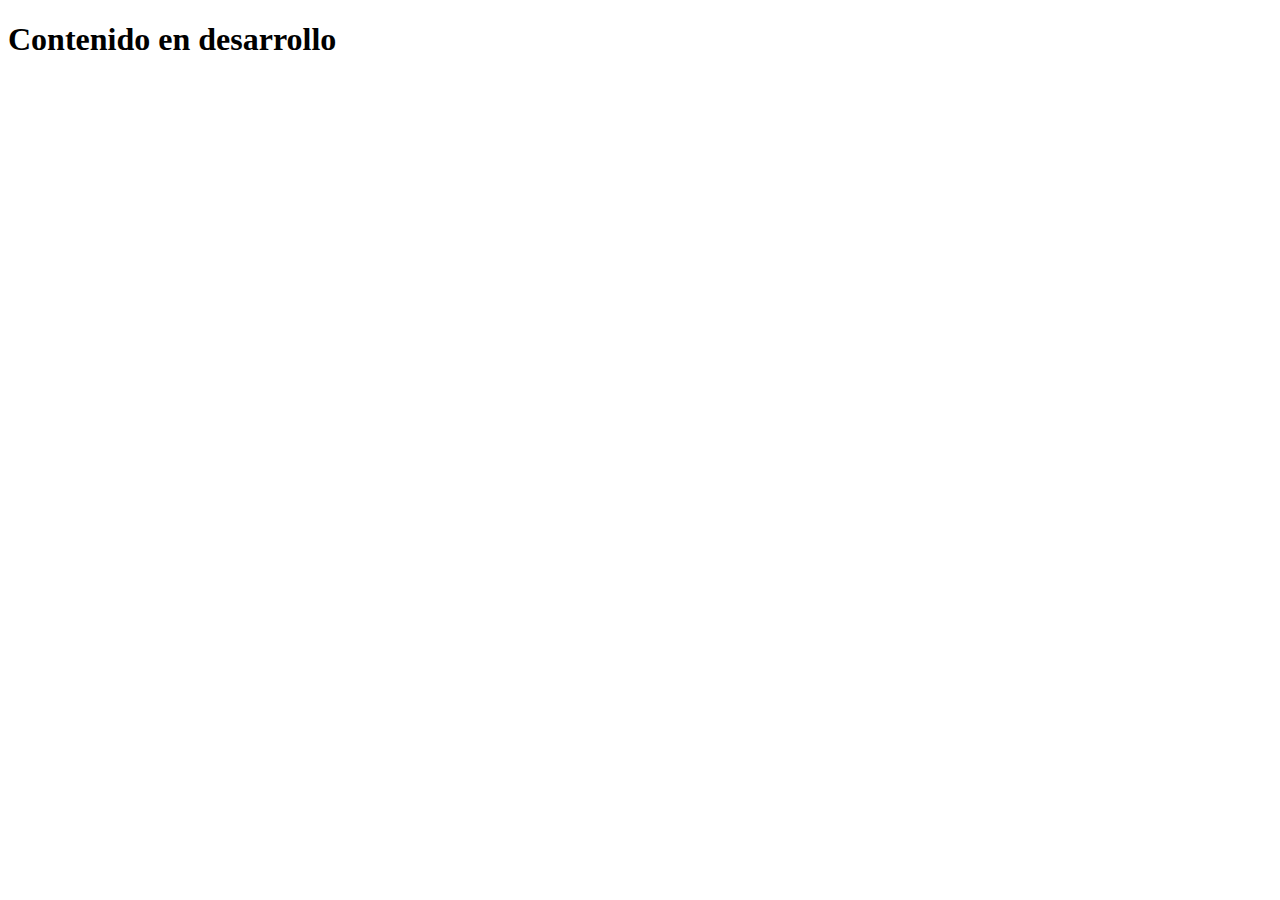
==== index.html @ 1858ffa7 "Contenido en desarrollo" ====
<!DOCTYPE html>
<html lang="en">
  <head>
    <meta charset="UTF-8" />
    <meta http-equiv="X-UA-Compatible" content="IE=edge" />
    <meta name="viewport" content="width=device-width, initial-scale=1.0" />
    <title>Enterprise landing</title>
  </head>
  <body>
    <h1>Contenido en desarrollo</h1>
  </body>
</html>
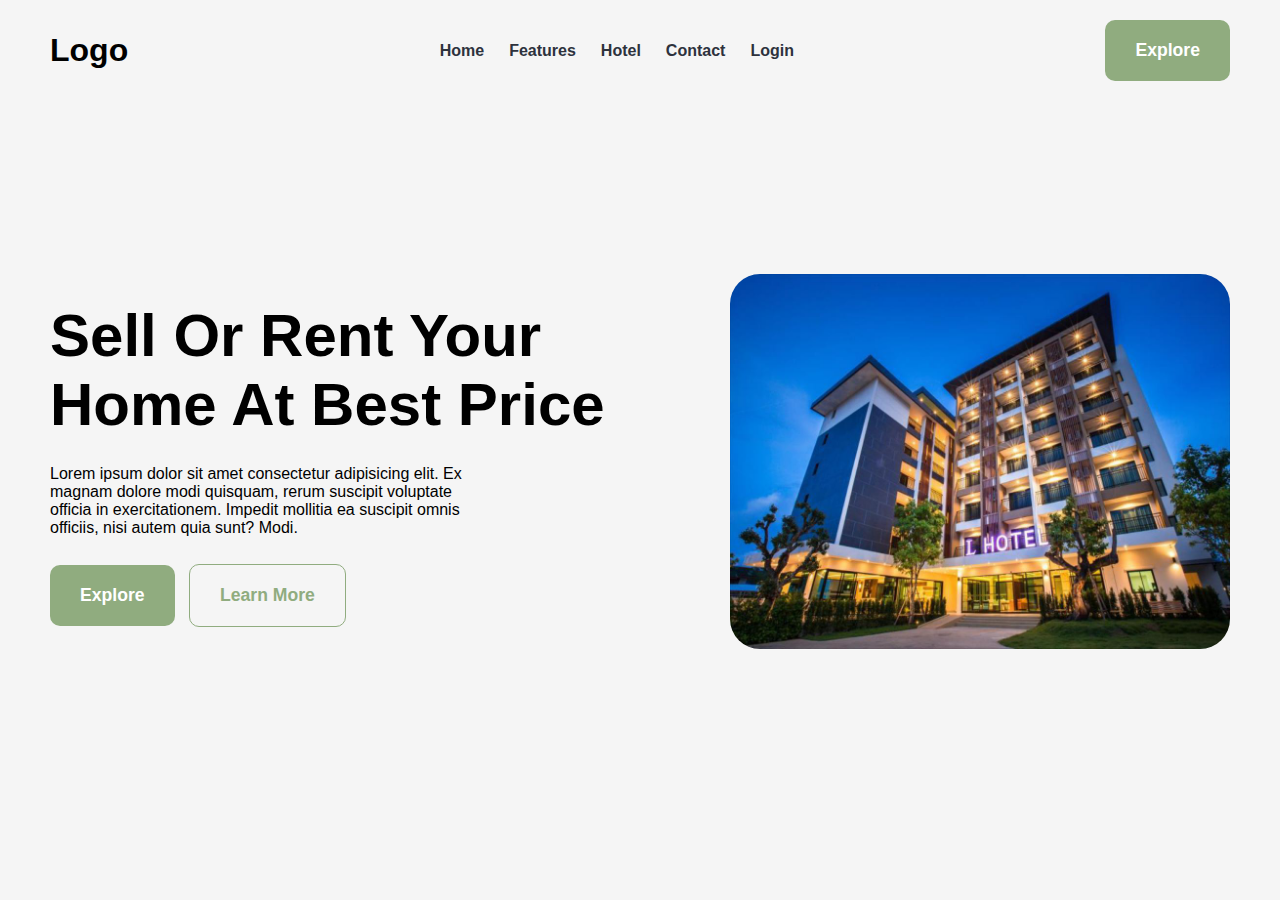
==== commit 6e8b52f1: "Pagina" ====
--- a/index.html
+++ b/index.html
@@ -5,8 +5,86 @@
     <meta http-equiv="X-UA-Compatible" content="IE=edge" />
     <meta name="viewport" content="width=device-width, initial-scale=1.0" />
     <title>Enterprise landing</title>
+    <link rel="stylesheet" href="./css/index.css" />
+    <link rel="preconnect" href="https://fonts.googleapis.com" />
+    <link rel="preconnect" href="https://fonts.gstatic.com" crossorigin />
+    <link
+      href="https://fonts.googleapis.com/css2?family=Instrument+Sans:wght@700&display=swap"
+      rel="stylesheet"
+    />
   </head>
   <body>
-    <h1>Contenido en desarrollo</h1>
+    <header>
+      <nav class="header_menu">
+        <div>
+          <h1>Logo</h1>
+        </div>
+        <div class="header_menu__links">
+          <a href="#">Home</a>
+          <a href="#">Features</a>
+          <a href="#">Hotel</a>
+          <a href="html/contact.html">Contact</a>
+          <a href="#">Login</a>
+        </div>
+        <div>
+          <a href="index.html">
+            <button class="btn">Explore</button>
+          </a>
+        </div>
+      </nav>
+      <!-- <div id="toggle-menu" class="toggle-menu">
+        <input type="checkbox" id="menu-toggle" />
+
+        <label for="menu-toggle" class="menu-icon">
+          <img src="assets/menu.png" alt="" srcset="" />
+        </label>
+      </div> -->
+      <nav class="responsive-menu">
+        <ul>
+          <li class="responsive-menu__item">
+            <a href="#" class="responsive-menu__link">Home</a>
+          </li>
+          <li class="responsive-menu__item">
+            <a href="#" class="responsive-menu__link">Features</a>
+          </li>
+          <li class="responsive-menu__item">
+            <a href="#" class="responsive-menu__link">Hotel</a>
+          </li>
+          <li class="responsive-menu__item">
+            <a href="#" class="responsive-menu__link">Contact</a>
+          </li>
+          <li class="responsive-menu__item">
+            <a href="#" class="responsive-menu__link">Login</a>
+          </li>
+          <li class="responsive-menu__item">
+            <a href="#" class="responsive-menu__link">Explore</a>
+          </li>
+        </ul>
+      </nav>
+    </header>
+
+    <main class="main_container">
+      <div class="main_content">
+        <div class="main_container__info">
+          <h1>
+            Sell Or Rent Your <br />
+            Home At Best Price
+          </h1>
+          <p>
+            Lorem ipsum dolor sit amet consectetur adipisicing elit. Ex magnam
+            dolore modi quisquam, rerum suscipit voluptate officia in
+            exercitationem. Impedit mollitia ea suscipit omnis officiis, nisi
+            autem quia sunt? Modi.
+          </p>
+          <div>
+            <button class="btn">Explore</button>
+            <button class="btn --learn">Learn More</button>
+          </div>
+        </div>
+        <div class="main_container__img">
+          <img src="./assets/hotel.jpg" alt="" />
+        </div>
+      </div>
+    </main>
   </body>
 </html>
--- a/css/index.css
+++ b/css/index.css
@@ -0,0 +1,193 @@
+* {
+  margin: 0;
+  padding: 0;
+}
+
+body {
+  background-color: #f5f5f5;
+  font-family: "Instrument Sans", sans-serif;
+  font-family: "Roboto", sans-serif;
+  height: 100vh;
+  margin-left: 50px;
+  margin-right: 50px;
+}
+
+.header_menu {
+  display: flex;
+
+  justify-content: space-between;
+  align-items: center;
+
+  padding-top: 20px;
+
+  font-weight: bold;
+}
+
+.btn {
+  background: #90ac7f;
+  border-radius: 10px;
+  padding: 20px 30px;
+  font-size: 1.1rem;
+  border: none;
+  color: white;
+  font-weight: bold;
+  cursor: pointer;
+}
+
+.--learn {
+  background-color: #f5f5f5;
+  border: 1px solid #90ac7f;
+  color: #90ac7f;
+  margin-left: 10px;
+}
+
+.header_menu a {
+  text-decoration: none;
+  color: #2d323d;
+}
+
+.header_menu__links {
+  display: flex;
+  gap: 25px;
+  align-items: center;
+}
+.btn:hover {
+  background-color: #27ae60;
+}
+
+/* */
+
+.main_container {
+  display: flex;
+  align-items: center;
+  margin: auto;
+  height: 85%;
+}
+.main_content {
+  display: flex;
+}
+.main_container__info {
+  display: flex;
+  flex-direction: column;
+  justify-items: start;
+  margin-right: 50px;
+  height: auto;
+  justify-content: space-evenly;
+}
+
+.main_container__info p {
+  width: 70%;
+}
+
+.main_container .main_container__img img {
+  width: 500px;
+  border-radius: 30px;
+}
+
+.main_container h1 {
+  font-size: 60px;
+}
+
+/* responsive menu */
+
+.responsive-menu {
+  margin-top: 0;
+  margin-bottom: 0;
+  padding-left: 0;
+  display: flex;
+  flex-direction: column;
+  background-color: #90ac7f;
+  align-items: center;
+  text-align: center;
+  display: none;
+}
+
+.responsive-menu ul {
+  list-style: none;
+}
+
+.responsive-menu__link {
+  color: black;
+  text-transform: uppercase;
+  text-decoration: none;
+  color: white;
+  font-weight: bold;
+}
+
+.responsive-menu__item {
+  padding: 1em;
+}
+
+.toggle-menu {
+  width: 40px;
+}
+
+.toggle-menu img {
+  max-width: 100%;
+  cursor: pointer;
+  padding-top: 20px;
+}
+
+/* Media query */
+
+@media only screen and (max-width: 1026px) {
+  .main_container__info {
+    order: 1;
+    width: 100%;
+    align-items: center;
+    text-align: center;
+    justify-content: space-evenly;
+  }
+
+  .main_container__info p {
+    width: 100%;
+    margin: 30px 0px;
+  }
+
+  .main_content {
+    flex-wrap: wrap;
+    justify-content: center;
+    align-content: space-around;
+    height: 100%;
+  }
+
+  .main_container .main_container__img img {
+    width: 350px;
+
+    border-radius: 30px;
+  }
+}
+
+@media only screen and (max-width: 1210px) {
+  .main_container h1 {
+    font-size: 45px;
+  }
+}
+
+@media only screen and (max-width: 736px) {
+  .header_menu__links {
+    display: none;
+  }
+
+  .main_container__info {
+    margin-right: 0;
+  }
+}
+
+@media only screen and (max-width: 582px) {
+  .main_container .main_container__img img {
+    width: 250px;
+  }
+
+  .main_container h1 {
+    font-size: 30px;
+  }
+
+  .main_container p {
+    font-size: 11px;
+  }
+
+  .main_container {
+    margin-top: 20px;
+  }
+}
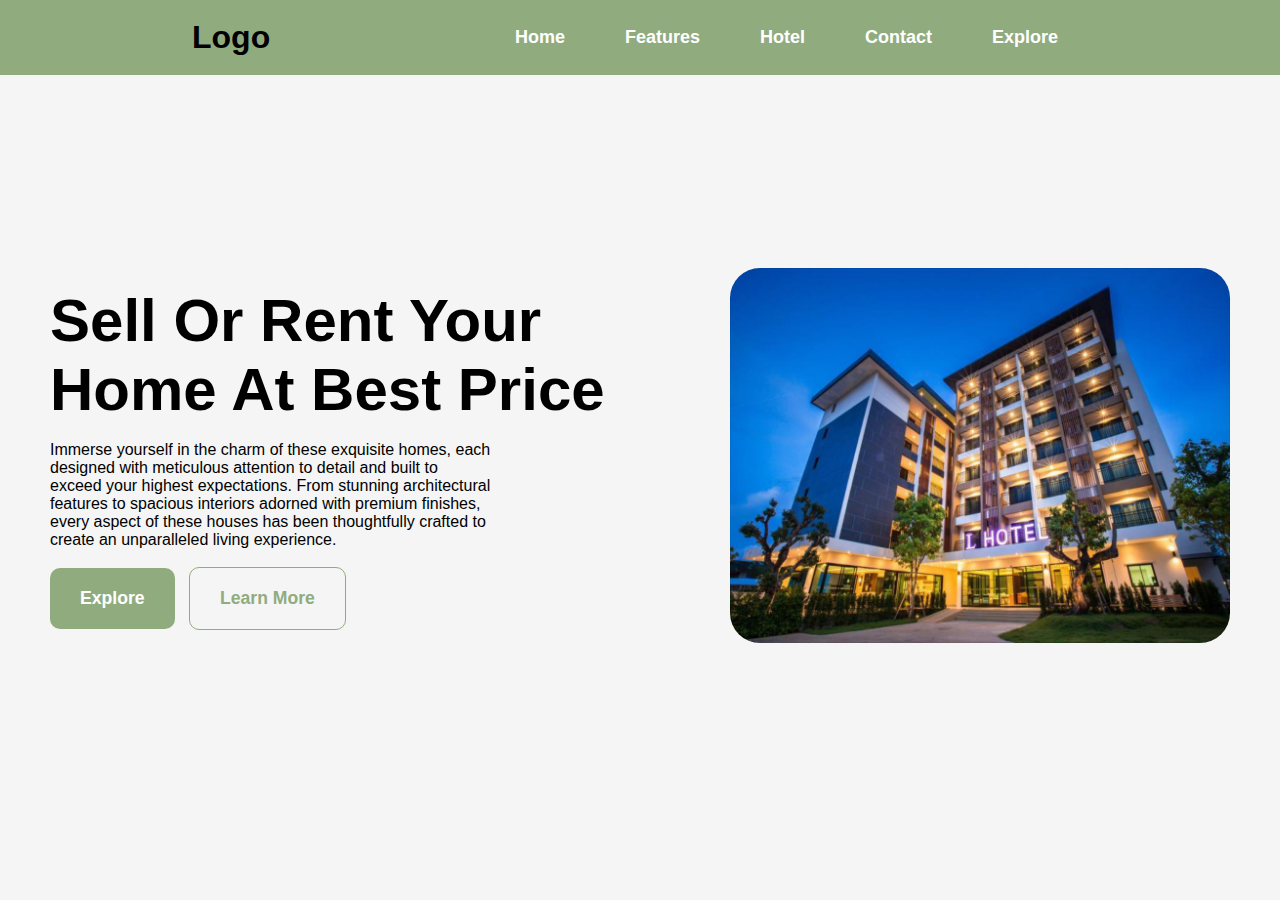
==== commit a9da2f45: "Update" ====
--- a/index.html
+++ b/index.html
@@ -15,49 +15,34 @@
   </head>
   <body>
     <header>
-      <nav class="header_menu">
+      <input type="checkbox" id="toggle" />
+
+      <nav>
         <div>
           <h1>Logo</h1>
         </div>
-        <div class="header_menu__links">
-          <a href="#">Home</a>
-          <a href="#">Features</a>
-          <a href="#">Hotel</a>
-          <a href="html/contact.html">Contact</a>
-          <a href="#">Login</a>
-        </div>
-        <div>
-          <a href="index.html">
-            <button class="btn">Explore</button>
-          </a>
-        </div>
-      </nav>
-      <!-- <div id="toggle-menu" class="toggle-menu">
-        <input type="checkbox" id="menu-toggle" />
 
-        <label for="menu-toggle" class="menu-icon">
-          <img src="assets/menu.png" alt="" srcset="" />
+        <label class="navbar-toggler" for="toggle">
+          <span class="bar"></span>
+          <span class="bar"></span>
+          <span class="bar"></span>
         </label>
-      </div> -->
-      <nav class="responsive-menu">
-        <ul>
-          <li class="responsive-menu__item">
-            <a href="#" class="responsive-menu__link">Home</a>
+
+        <ul class="nav-list">
+          <li class="nav-item">
+            <a class="nav-link">Home</a>
           </li>
-          <li class="responsive-menu__item">
-            <a href="#" class="responsive-menu__link">Features</a>
+          <li class="nav-item">
+            <a class="nav-link">Features</a>
           </li>
-          <li class="responsive-menu__item">
-            <a href="#" class="responsive-menu__link">Hotel</a>
+          <li class="nav-item">
+            <a class="nav-link">Hotel</a>
           </li>
-          <li class="responsive-menu__item">
-            <a href="#" class="responsive-menu__link">Contact</a>
+          <li class="nav-item">
+            <a href="html/contact.html" class="nav-link">Contact</a>
           </li>
-          <li class="responsive-menu__item">
-            <a href="#" class="responsive-menu__link">Login</a>
-          </li>
-          <li class="responsive-menu__item">
-            <a href="#" class="responsive-menu__link">Explore</a>
+          <li class="nav-item">
+            <a class="nav-link" href="index.html">Explore</a>
           </li>
         </ul>
       </nav>
@@ -71,10 +56,12 @@
             Home At Best Price
           </h1>
           <p>
-            Lorem ipsum dolor sit amet consectetur adipisicing elit. Ex magnam
-            dolore modi quisquam, rerum suscipit voluptate officia in
-            exercitationem. Impedit mollitia ea suscipit omnis officiis, nisi
-            autem quia sunt? Modi.
+            Immerse yourself in the charm of these exquisite homes, each
+            designed with meticulous attention to detail and built to exceed
+            your highest expectations. From stunning architectural features to
+            spacious interiors adorned with premium finishes, every aspect of
+            these houses has been thoughtfully crafted to create an unparalleled
+            living experience.
           </p>
           <div>
             <button class="btn">Explore</button>
--- a/css/index.css
+++ b/css/index.css
@@ -1,6 +1,10 @@
 * {
   margin: 0;
   padding: 0;
+  border: 0;
+  outline: 0;
+  list-style: none;
+  text-decoration: none;
 }
 
 body {
@@ -8,19 +12,8 @@
   font-family: "Instrument Sans", sans-serif;
   font-family: "Roboto", sans-serif;
   height: 100vh;
-  margin-left: 50px;
-  margin-right: 50px;
-}
-
-.header_menu {
-  display: flex;
-
-  justify-content: space-between;
-  align-items: center;
-
-  padding-top: 20px;
-
-  font-weight: bold;
+  position: relative;
+  z-index: -10;
 }
 
 .btn {
@@ -41,20 +34,6 @@
   margin-left: 10px;
 }
 
-.header_menu a {
-  text-decoration: none;
-  color: #2d323d;
-}
-
-.header_menu__links {
-  display: flex;
-  gap: 25px;
-  align-items: center;
-}
-.btn:hover {
-  background-color: #27ae60;
-}
-
 /* */
 
 .main_container {
@@ -62,9 +41,14 @@
   align-items: center;
   margin: auto;
   height: 85%;
+  margin-left: 50px;
+  margin-right: 50px;
+  position: relative;
+  z-index: -10;
 }
 .main_content {
   display: flex;
+  z-index: -2;
 }
 .main_container__info {
   display: flex;
@@ -86,46 +70,6 @@
 
 .main_container h1 {
   font-size: 60px;
-}
-
-/* responsive menu */
-
-.responsive-menu {
-  margin-top: 0;
-  margin-bottom: 0;
-  padding-left: 0;
-  display: flex;
-  flex-direction: column;
-  background-color: #90ac7f;
-  align-items: center;
-  text-align: center;
-  display: none;
-}
-
-.responsive-menu ul {
-  list-style: none;
-}
-
-.responsive-menu__link {
-  color: black;
-  text-transform: uppercase;
-  text-decoration: none;
-  color: white;
-  font-weight: bold;
-}
-
-.responsive-menu__item {
-  padding: 1em;
-}
-
-.toggle-menu {
-  width: 40px;
-}
-
-.toggle-menu img {
-  max-width: 100%;
-  cursor: pointer;
-  padding-top: 20px;
 }
 
 /* Media query */
@@ -165,10 +109,6 @@
 }
 
 @media only screen and (max-width: 736px) {
-  .header_menu__links {
-    display: none;
-  }
-
   .main_container__info {
     margin-right: 0;
   }
@@ -191,3 +131,115 @@
     margin-top: 20px;
   }
 }
+
+/* ----------------------------------------- */
+
+nav {
+  display: flex;
+  justify-content: space-between;
+  padding: 0 15%;
+  height: 75px;
+  line-height: 75px;
+  background: #90ac7f;
+}
+
+nav .navbar-brand {
+  color: white;
+  font-size: 28px;
+  font-weight: 500;
+  letter-spacing: 0.5px;
+}
+
+nav .nav-list {
+  display: flex;
+  z-index: 1;
+}
+
+nav .nav-list .nav-item {
+  cursor: pointer;
+  height: 100%;
+  padding: 0 30px;
+}
+
+nav .nav-list .nav-item:hover {
+  background: #404040;
+  cursor: pointer;
+}
+
+nav .nav-list .nav-link {
+  color: white;
+  font-size: 18px;
+  font-weight: bold;
+}
+
+@media (max-width: 935px) {
+  nav {
+    padding: 0 2rem;
+  }
+
+  nav .nav-list .nav-item {
+    padding: 0 20px;
+  }
+}
+
+@media (max-width: 675px) {
+  nav .nav-list {
+    display: grid;
+    position: absolute;
+    background: #404040;
+    width: 100%;
+    top: 75px;
+    left: 0;
+    transform: translateY(-100%);
+    z-index: -1;
+  }
+
+  nav .nav-list .nav-item {
+    padding-left: 35px;
+  }
+
+  nav .navbar-toggler {
+    display: grid !important;
+  }
+}
+
+nav .navbar-toggler {
+  display: none;
+  height: min-content;
+  margin: 18px -10px 0 0;
+  cursor: pointer;
+}
+
+nav .navbar-toggler .bar {
+  width: 40px;
+  height: 5px;
+  margin-bottom: 10px;
+  background: #ffffff;
+  border-radius: 10%;
+  transition: 0.4s;
+}
+
+input {
+  display: none;
+}
+
+input:checked ~ nav .nav-list {
+  transform: translateY(0);
+}
+
+input:checked ~ nav .navbar-toggler {
+  margin-top: 35px;
+}
+
+input:checked ~ nav .navbar-toggler .bar:nth-child(1) {
+  position: absolute;
+  transform: rotate(45deg);
+}
+
+input:checked ~ nav .navbar-toggler .bar:nth-child(2) {
+  display: none;
+}
+
+input:checked ~ nav .navbar-toggler .bar:nth-child(3) {
+  transform: rotate(-45deg);
+}
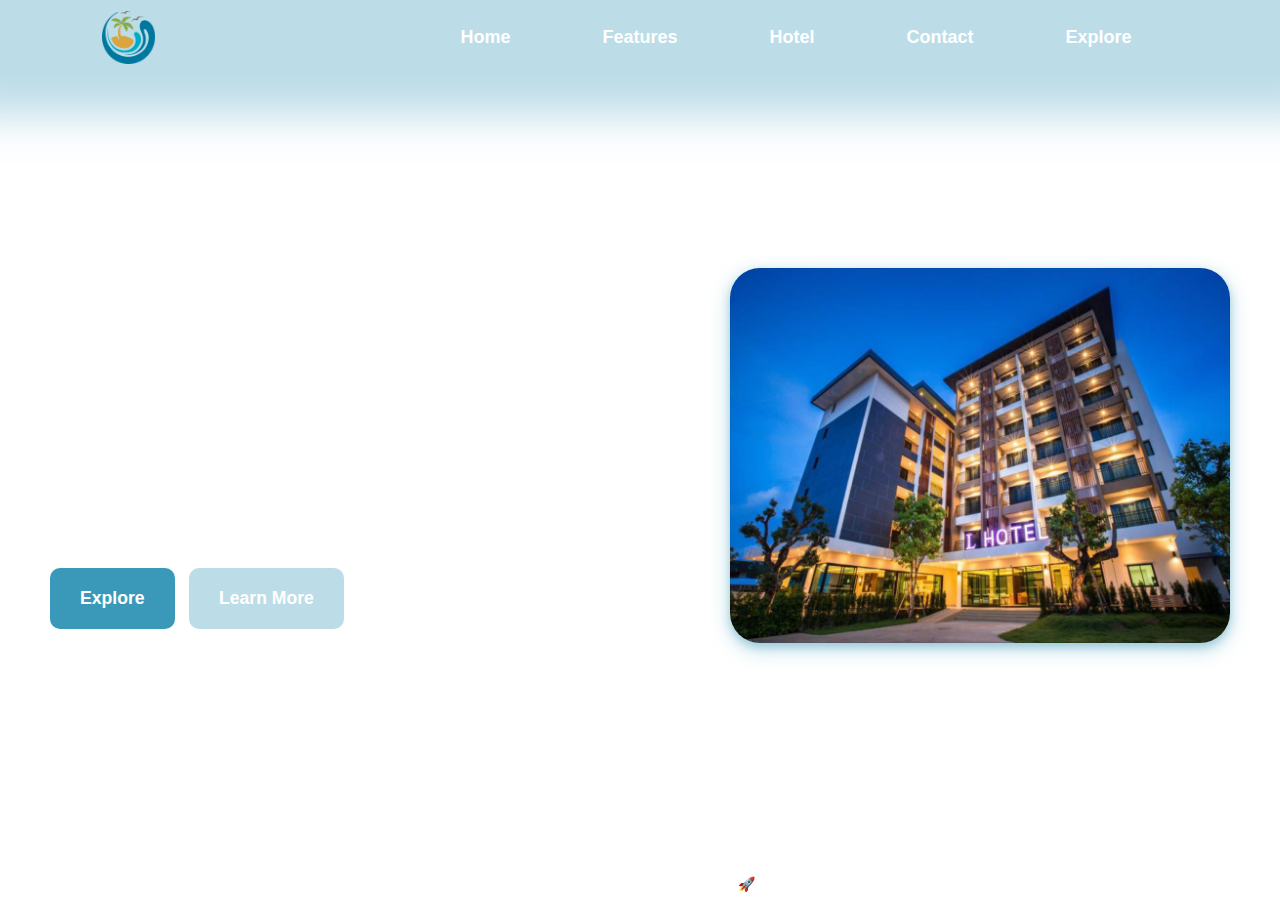
==== commit c3796924: "New style" ====
--- a/index.html
+++ b/index.html
@@ -14,13 +14,15 @@
     />
   </head>
   <body>
+    <video autoplay loop muted plays-inline class="back-video">
+      <source src="assets/videolow.mp4" type="video/mp4" />
+    </video>
+
     <header>
       <input type="checkbox" id="toggle" />
 
       <nav>
-        <div>
-          <h1>Logo</h1>
-        </div>
+        <img class="logo" src="assets/logo.png" alt="" srcset="" />
 
         <label class="navbar-toggler" for="toggle">
           <span class="bar"></span>
@@ -52,8 +54,8 @@
       <div class="main_content">
         <div class="main_container__info">
           <h1>
-            Sell Or Rent Your <br />
-            Home At Best Price
+            Sell or rent your <br />
+            home at best price
           </h1>
           <p>
             Immerse yourself in the charm of these exquisite homes, each
@@ -73,5 +75,7 @@
         </div>
       </div>
     </main>
+
+    <footer class="footer"><p>Bit01website - Danny Alejandro 🚀</p></footer>
   </body>
 </html>
--- a/css/index.css
+++ b/css/index.css
@@ -7,17 +7,21 @@
   text-decoration: none;
 }
 
+.logo {
+  width: 3.3rem;
+  height: 3.3rem;
+}
+
 body {
-  background-color: #f5f5f5;
   font-family: "Instrument Sans", sans-serif;
   font-family: "Roboto", sans-serif;
   height: 100vh;
-  position: relative;
+  color: white;
   z-index: -10;
 }
 
 .btn {
-  background: #90ac7f;
+  background: #3a98b9;
   border-radius: 10px;
   padding: 20px 30px;
   font-size: 1.1rem;
@@ -27,10 +31,13 @@
   cursor: pointer;
 }
 
+.btn:hover {
+  background-color: #ffb84c;
+}
+
 .--learn {
-  background-color: #f5f5f5;
-  border: 1px solid #90ac7f;
-  color: #90ac7f;
+  background-color: #3a97b957;
+  color: white;
   margin-left: 10px;
 }
 
@@ -44,11 +51,9 @@
   margin-left: 50px;
   margin-right: 50px;
   position: relative;
-  z-index: -10;
 }
 .main_content {
   display: flex;
-  z-index: -2;
 }
 .main_container__info {
   display: flex;
@@ -66,6 +71,7 @@
 .main_container .main_container__img img {
   width: 500px;
   border-radius: 30px;
+  box-shadow: 0 4px 8px #3a97b957, 0 6px 20px 0 #3a97b957;
 }
 
 .main_container h1 {
@@ -132,15 +138,17 @@
   }
 }
 
-/* ----------------------------------------- */
+/* ---------------HEADER-------------------------- */
 
 nav {
   display: flex;
+  align-items: center;
   justify-content: space-between;
-  padding: 0 15%;
+  padding: 0 8%;
   height: 75px;
   line-height: 75px;
-  background: #90ac7f;
+  background: #3a97b957;
+  box-shadow: 0px 0px 40px 40px #3a97b957;
 }
 
 nav .navbar-brand {
@@ -156,14 +164,19 @@
 }
 
 nav .nav-list .nav-item {
-  cursor: pointer;
   height: 100%;
   padding: 0 30px;
 }
 
-nav .nav-list .nav-item:hover {
-  background: #404040;
+.nav-link {
+  padding: 10px 16px;
+}
+
+nav .nav-list .nav-item .nav-link:hover {
+  background: transparent;
+  border-radius: 50px;
   cursor: pointer;
+  border: 3px solid white;
 }
 
 nav .nav-list .nav-link {
@@ -182,7 +195,7 @@
   }
 }
 
-@media (max-width: 675px) {
+@media (max-width: 852px) {
   nav .nav-list {
     display: grid;
     position: absolute;
@@ -190,8 +203,7 @@
     width: 100%;
     top: 75px;
     left: 0;
-    transform: translateY(-100%);
-    z-index: -1;
+    transform: translateY(-120%);
   }
 
   nav .nav-list .nav-item {
@@ -216,7 +228,6 @@
   margin-bottom: 10px;
   background: #ffffff;
   border-radius: 10%;
-  transition: 0.4s;
 }
 
 input {
@@ -243,3 +254,40 @@
 input:checked ~ nav .navbar-toggler .bar:nth-child(3) {
   transform: rotate(-45deg);
 }
+
+/* ---------------FOOTER-------------------------- */
+
+.footer {
+  position: absolute;
+  bottom: 0;
+  width: 100%;
+  text-align: center;
+  color: white;
+  font-size: 14px;
+}
+
+.footer p {
+  padding: 8px;
+  font-weight: bold;
+}
+
+.back-video {
+  position: absolute;
+  right: 0;
+  bottom: 0;
+  z-index: -12;
+}
+
+@media (min-aspect-ratio: 16/9) {
+  .back-video {
+    width: 100%;
+    height: auto;
+  }
+}
+
+@media (max-aspect-ratio: 16/9) {
+  .back-video {
+    width: auto;
+    height: 100%;
+  }
+}
